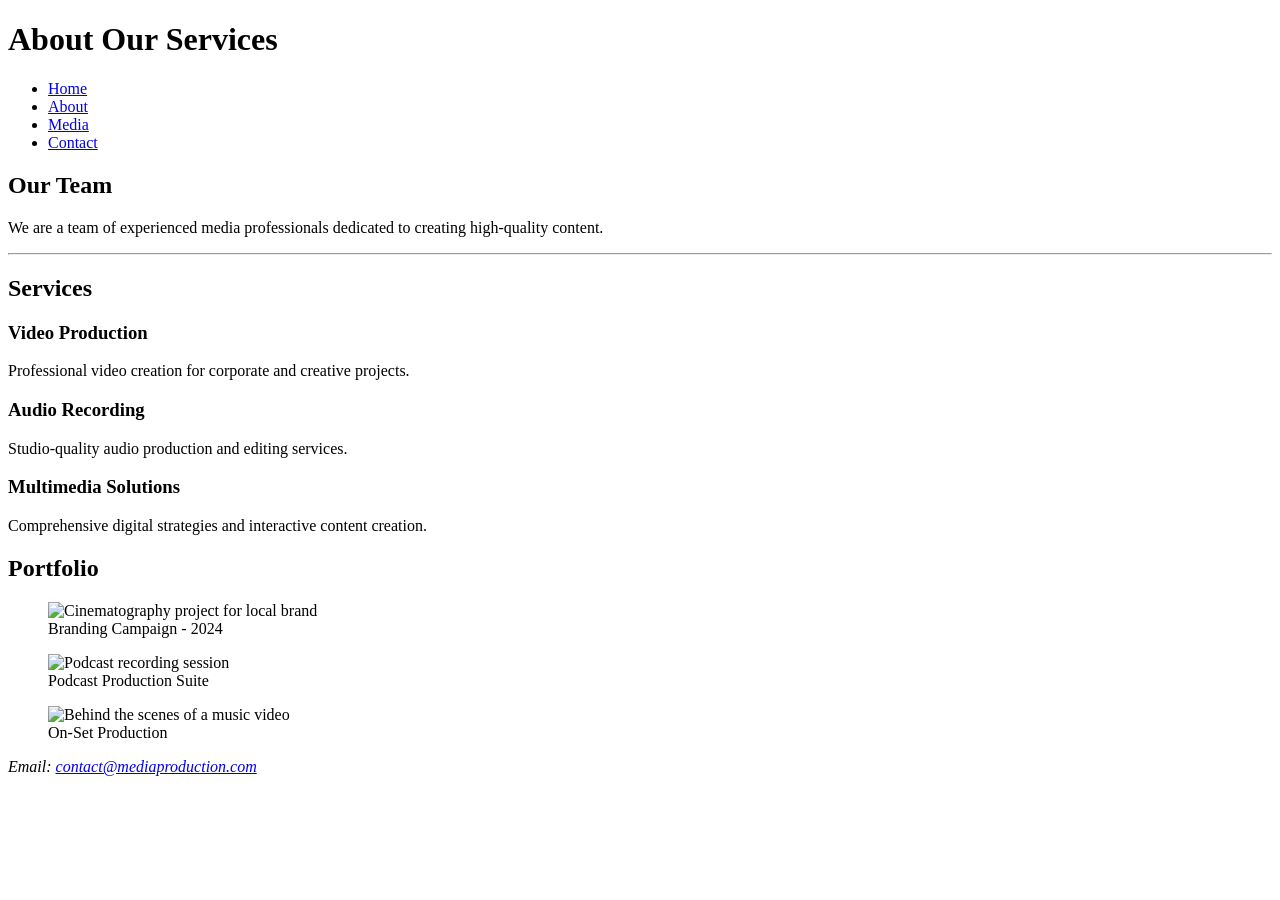
==== about.html @ b28353f6 "fixing html" ====
<!DOCTYPE html>
<html lang="en">
<head>
    <meta charset="UTF-8">
    <meta name="viewport" content="width=device-width, initial-scale=1.0">
    <meta name="description" content="Learn about our media production team and the professional video, audio, and multimedia services we provide.">

    <title>About Us</title>
    <link rel="stylesheet" href="css/styles.css">
</head>
<body>
     <header class="top">
        <h1>About Our Services</h1>
        <nav class="nav">
            <ul>
                <li><a href="index.html">Home</a></li>
                <li><a href="about.html">About</a></li>
                <li><a href="media.html">Media</a></li>
                <li><a href="contact.html">Contact</a></li>
            </ul>
        </nav>
    </header>
    
    <main>
        <section id="team">
            <h2>Our Team</h2>
            <p>We are a team of experienced media professionals dedicated to creating high-quality content.</p>
        </section>

        <hr>

        <section id="services">
            <h2>Services</h2>
            <div class="services-container">
                <article>
                    <h3>Video Production</h3>
                    <p>Professional video creation for corporate and creative projects.</p>
                </article>

                <article>
                    <h3>Audio Recording</h3>
                    <p>Studio-quality audio production and editing services.</p>
                </article>

                <article>
                    <h3>Multimedia Solutions</h3>
                    <p>Comprehensive digital strategies and interactive content creation.</p>
                </article>
            </div>
        </section>

        <section id="portfolio">
            <h2>Portfolio</h2>
            <div class="gallery">
                <figure>
                    <img src="images/work1.jpg" alt="Cinematography project for local brand">
                    <figcaption>Branding Campaign - 2024</figcaption>
                </figure>
                
                <figure>
                    <img src="images/work2.jpg" alt="Podcast recording session">
                    <figcaption>Podcast Production Suite</figcaption>
                </figure>
                
                <figure>
                    <img src="images/work3.jpg" alt="Behind the scenes of a music video">
                    <figcaption>On-Set Production</figcaption>
                </figure>
            </div>
        </section>
    </main>
    
    <footer class="bottom">
        <address>
            <p>Email: <a href="mailto:contact@mediaproduction.com">contact@mediaproduction.com</a></p>
        </address>
    </footer>
</body>
</html>
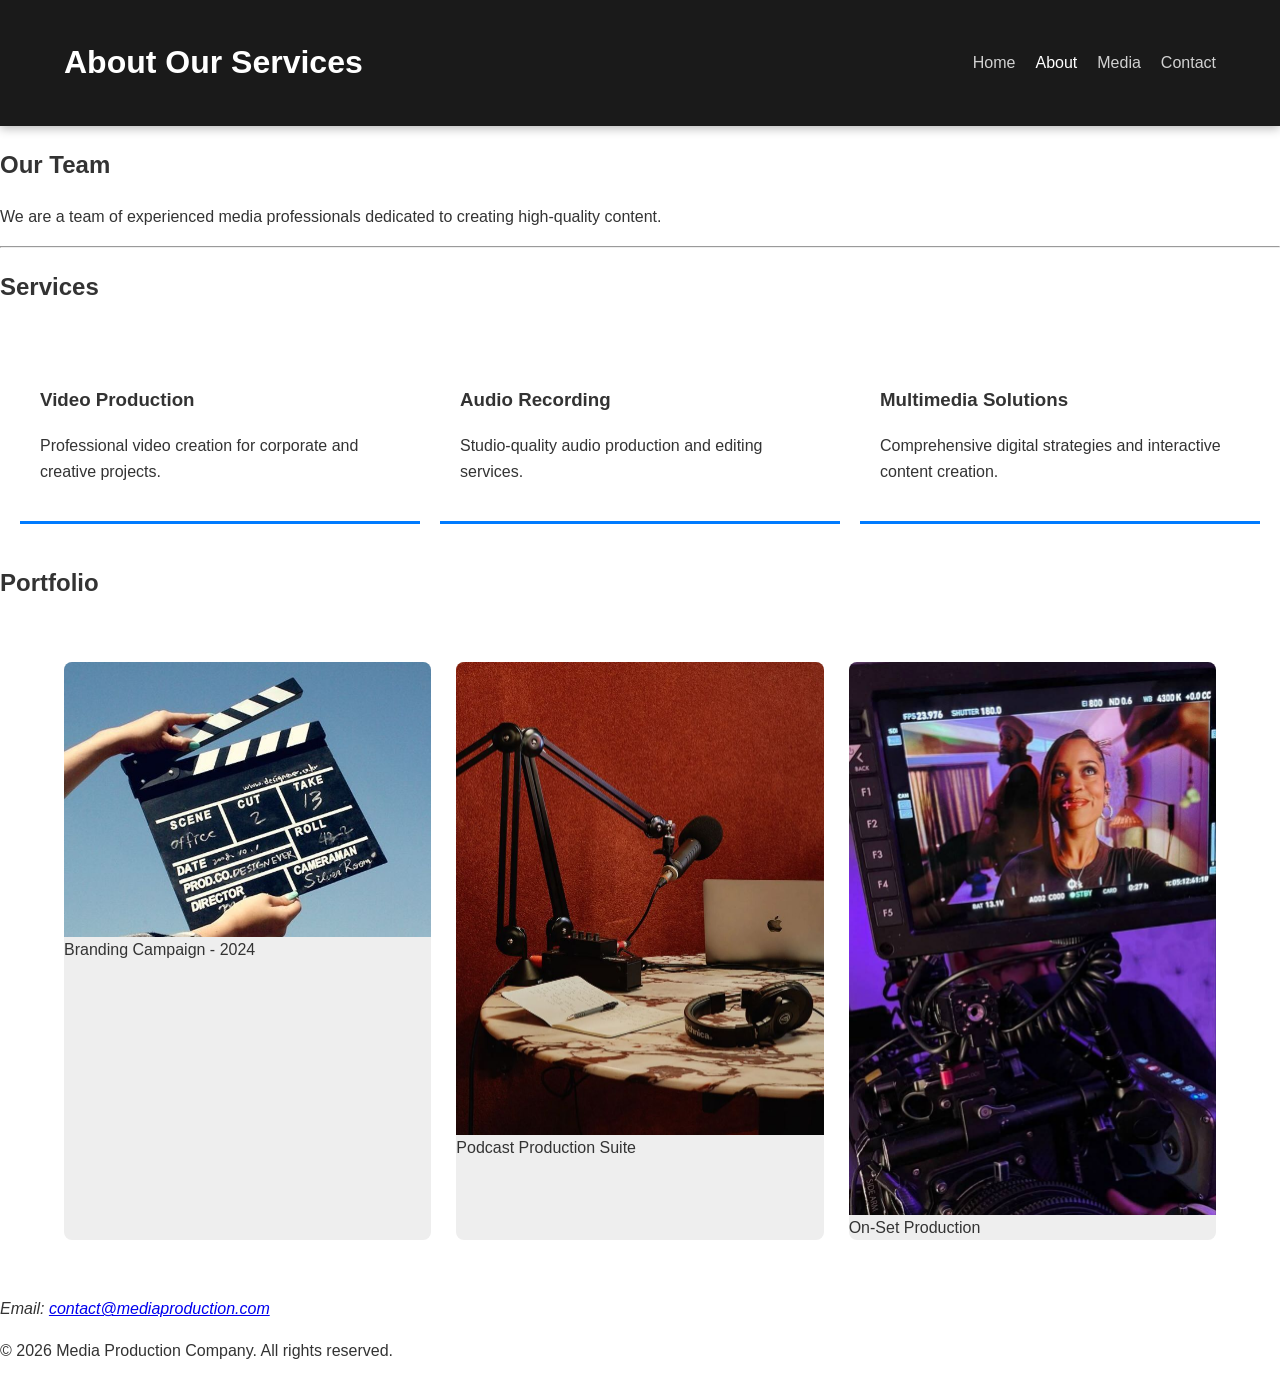
==== commit 7473ae6f: "adding screenshots" ====
--- a/about.html
+++ b/about.html
@@ -14,7 +14,7 @@
         <nav class="nav">
             <ul>
                 <li><a href="index.html">Home</a></li>
-                <li><a href="about.html">About</a></li>
+                <li><a href="about.html" class="active">About</a></li>
                 <li><a href="media.html">Media</a></li>
                 <li><a href="contact.html">Contact</a></li>
             </ul>
@@ -74,6 +74,7 @@
         <address>
             <p>Email: <a href="mailto:contact@mediaproduction.com">contact@mediaproduction.com</a></p>
         </address>
+        <p>&copy; 2026 Media Production Company. All rights reserved.</p>
     </footer>
 </body>
 </html>
--- a/css/styles.css
+++ b/css/styles.css
@@ -0,0 +1,226 @@
+/* Basic styles with multiple errors and missing features */
+/* 1. Root Variables & Reset */
+:root {
+    --primary-color: #1a1a1a;
+    --accent-color: #007bff;
+    --text-light: #f4f4f4;
+    --text-dark: #333;
+    --transition-speed: 0.3s;
+}
+
+* {
+    box-sizing: border-box;
+}
+
+body {
+    font-family: 'Segoe UI', Arial, sans-serif;
+    margin: 0;
+    line-height: 1.6;
+    color: var(--text-dark);
+    overflow-x: hidden;
+}
+
+/* 2. Header & Flexbox Navigation (Layout 1) */
+header.top {
+    background-color: var(--primary-color);
+    color: white;
+    padding: 1rem 5%;
+    display: flex;
+    justify-content: space-between;
+    align-items: center;
+    flex-wrap: wrap;
+    
+    /* Sticky Fix */
+    position: sticky;
+    top: 0;
+    width: 100%;
+    z-index: 1000;
+    box-shadow: 0 2px 10px rgba(0,0,0,0.3);
+}
+
+.nav ul {
+    display: flex;
+    list-style: none;
+    gap: 20px;
+    margin: 0;
+    padding: 0;
+}
+
+/* Selector Types: Attribute & Pseudo-classes */
+.nav a:not(.active) { opacity: 0.8; }
+
+.nav a[href] {
+    color: white;
+    text-decoration: none;
+    font-weight: 500;
+    transition: color var(--transition-speed) ease, transform var(--transition-speed);
+}
+
+.nav a:hover {
+    color: var(--accent-color);
+    transform: scale(1.1); /* Transform 1 */
+}
+
+
+.hero {
+    height: 60vh;
+    display: flex;
+    flex-direction: column;
+    justify-content: center;
+    align-items: center;
+    text-align: center;
+    background: linear-gradient(rgba(0,0,0,0.6), rgba(0,0,0,0.6)), url('../images/hero-bg.jpg') center/cover;
+    color: white;
+    padding: 20px;
+}
+
+.hero h2 {
+    font-size: 3rem;
+    text-shadow: 2px 4px 10px rgba(0,0,0,0.5); /* Text Effect */
+    animation: slideIn 1s ease-out; /* Animation */
+}
+
+.gallery, .testimonial-grid {
+    display: grid;
+    grid-template-columns: repeat(auto-fit, minmax(300px, 1fr)); /* Responsive Grid */
+    gap: 25px;
+    padding: 40px 5%;
+}
+
+figure {
+    margin: 0;
+    overflow: hidden;
+    border-radius: 8px;
+    background: #eee;
+    transition: box-shadow var(--transition-speed);
+}
+
+figure:hover {
+    box-shadow: 0 10px 20px rgba(0,0,0,0.2);
+}
+
+figure img {
+    width: 100%;
+    display: block;
+    transition: transform 0.5s ease;
+}
+
+figure:hover img {
+    transform: rotate(2deg) scale(1.05); /* Transform 2 & 3 */
+}
+
+/* 5. Services Section (Flexbox Layout 2) */
+.services-container {
+    display: flex;
+    justify-content: space-around;
+    flex-wrap: wrap;
+    gap: 20px;
+    padding: 20px;
+}
+
+/* Child Selector & Combination Selectors */
+.services-container > article {
+    flex: 1 1 250px;
+    padding: 20px;
+    border-bottom: 3px solid var(--accent-color);
+    background: #fff;
+}
+
+/* 6. Advanced Selectors & Form Styling */
+fieldset {
+    border: 1px solid #ddd;
+    margin-bottom: 20px;
+    padding: 20px;
+}
+
+input:focus, textarea:focus {
+    outline: 2px solid var(--accent-color); /* Pseudo-class 2 */
+    background-color: #f0f7ff;
+    transition: all 0.2s; /* Transition */
+}
+
+button[type="submit"] {
+    background-color: var(--accent-color);
+    color: white;
+    border: none;
+    padding: 12px 30px;
+    cursor: pointer;
+    border-radius: 5px;
+    font-size: 1rem;
+}
+
+button:active {
+    transform: translateY(2px); 
+}
+
+/* 7. Keyframe Animation */
+@keyframes slideIn {
+    0% { opacity: 0; transform: translateY(-50px); }
+    100% { opacity: 1; transform: translateY(0); }
+}
+
+/* --- BONUS: Creative Pulse Animation --- */
+.loader-container {
+    display: flex;
+    justify-content: center;
+    align-items: center;
+    gap: 10px;
+    padding: 20px;
+}
+
+.pulse-loader {
+    width: 15px;
+    height: 15px;
+    background-color: var(--accent-color);
+    border-radius: 50%;
+    /* Keyframe Animation with 3 steps */
+    animation: pulse-wave 1.2s infinite ease-in-out;
+}
+
+/* Staggering the animation for each dot */
+.pulse-loader:nth-child(2) {
+    animation-delay: 0.2s;
+}
+
+.pulse-loader:nth-child(3) {
+    animation-delay: 0.4s;
+}
+
+@keyframes pulse-wave {
+    0%, 100% {
+        transform: scale(1);
+        opacity: 0.3;
+    }
+    50% {
+        transform: scale(1.5); /* Transform: Scale */
+        opacity: 1;
+        background-color: #0056b3; /* Color shift */
+    }
+}
+
+/* 8. Responsive Design (Media Queries) */
+@media (max-width: 768px) {
+    header.top {
+        flex-direction: column;
+        text-align: center;
+    }
+    
+    .nav ul {
+        margin-top: 15px;
+        gap: 10px;
+    }
+
+    .hero h2 {
+        font-size: 2rem;
+    }
+}
+
+/* Using nth-child for zebra striping testimonials */
+.testimonial-grid figure:nth-child(even) {
+    background-color: #f9f9f9;
+}
+
+/* Using :not selector */
+.nav a:not(.active) {
+    opacity: 0.8;
+}
